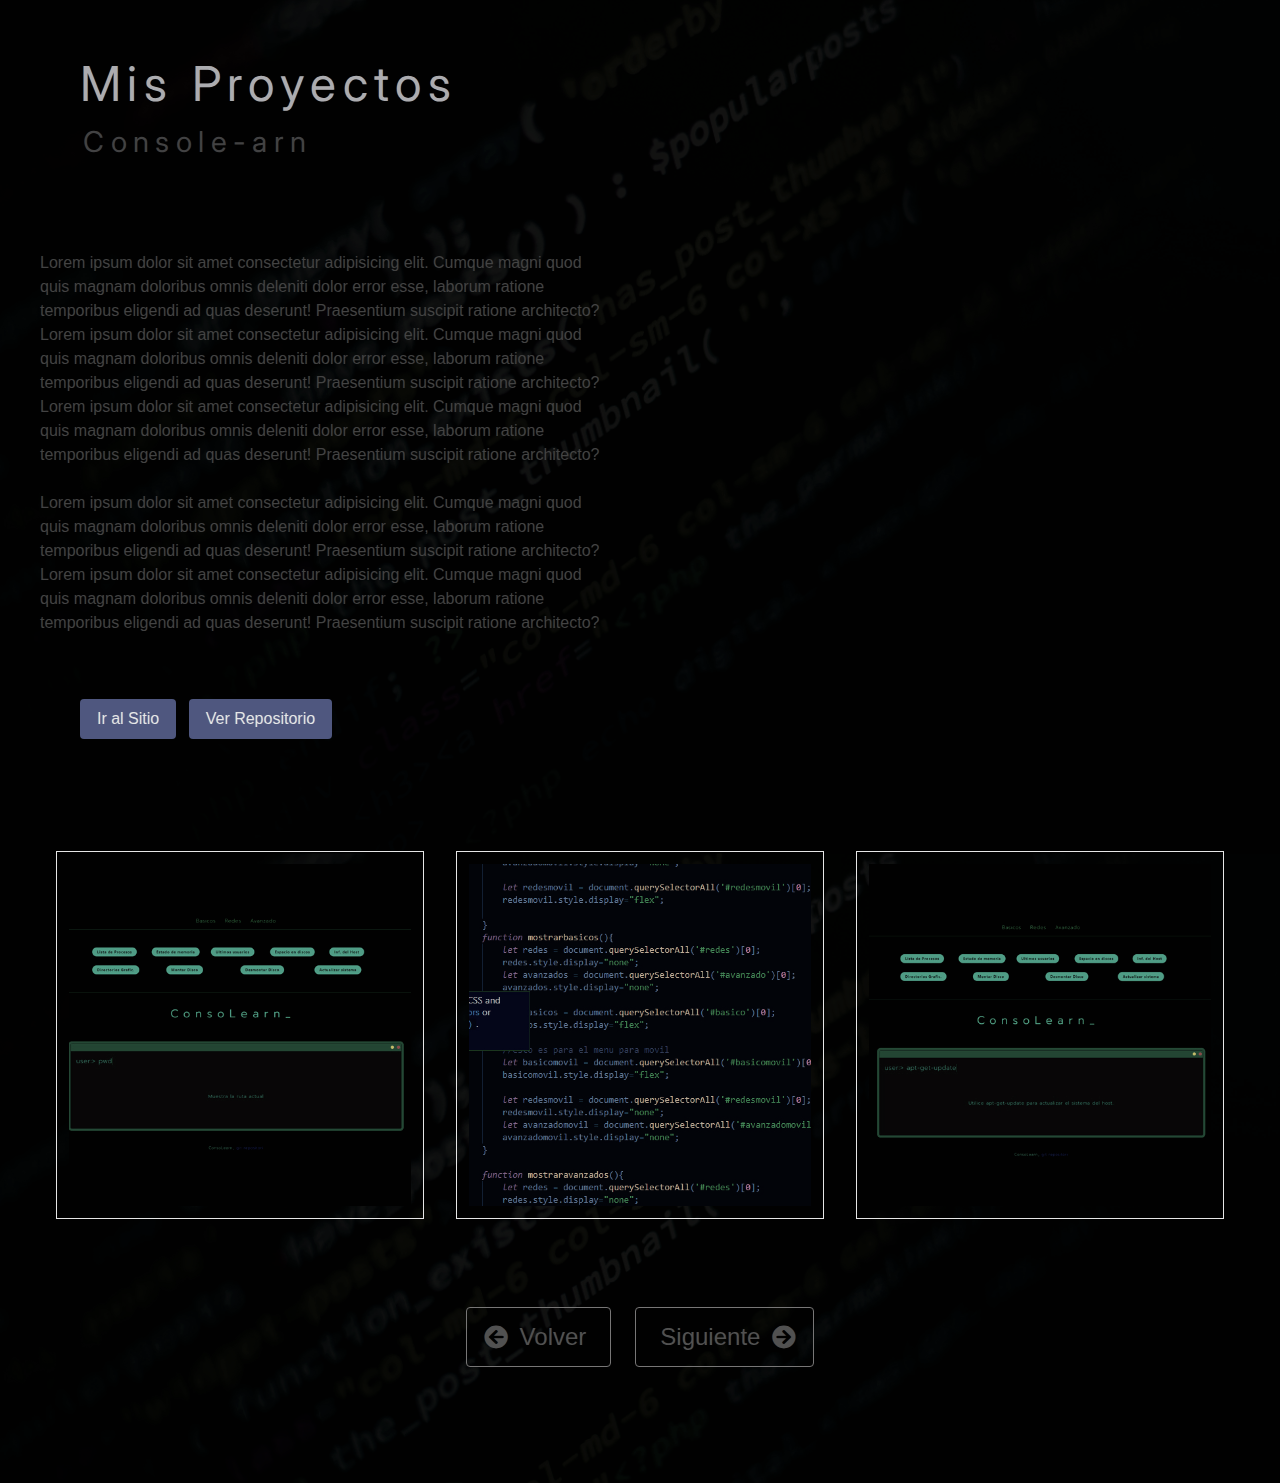
==== proyecto_consolearn.html @ 604d307b "consolearn page" ====
<!DOCTYPE html>
<html lang="es">
<head>
    <meta charset="UTF-8">
    <meta http-equiv="X-UA-Compatible" content="IE=edge">
    <meta name="viewport" content="width=device-width, initial-scale=1.0">
    <link rel="stylesheet" href="css/bulma.css">
    <link rel="stylesheet" href="css/helpers.css">
    <link href="https://cdnjs.cloudflare.com/ajax/libs/font-awesome/5.13.0/css/all.min.css" rel="stylesheet">
    <title>Jose Luis Corazao</title>
</head>
<body>
    <section id="fondo">
        <div class="section">
            <h1 id="titulo" class="insetshadow">Mis Proyectos</h1>
            <h4 id="subtitulo"  class="insetshadow">Console-arn</h4>
        </div> 
    <section class="columns m-4">
        <div class="column is-align-self-center ">
            <p class="p-3">
                Lorem ipsum dolor sit amet consectetur adipisicing elit. 
                Cumque magni quod quis magnam doloribus omnis deleniti dolor error esse, laborum ratione temporibus eligendi ad quas deserunt! 
                Praesentium suscipit ratione architecto?
                Lorem ipsum dolor sit amet consectetur adipisicing elit. Cumque magni quod quis magnam doloribus omnis deleniti dolor error esse, laborum ratione temporibus eligendi ad quas deserunt! Praesentium suscipit ratione architecto?
                Lorem ipsum dolor sit amet consectetur adipisicing elit. Cumque magni quod quis magnam doloribus omnis deleniti dolor error esse, laborum ratione temporibus eligendi ad quas deserunt! Praesentium suscipit ratione architecto?


            </p> 
            <p class="p-3 "> 
                Lorem ipsum dolor sit amet consectetur adipisicing elit. Cumque magni quod quis magnam doloribus omnis deleniti dolor error esse, laborum ratione temporibus eligendi ad quas deserunt! Praesentium suscipit ratione architecto?
                Lorem ipsum dolor sit amet consectetur adipisicing elit. Cumque magni quod quis magnam doloribus omnis deleniti dolor error esse, laborum ratione temporibus eligendi ad quas deserunt! Praesentium suscipit ratione architecto?

            </p> 
            <section class="section">
                <a target="_blank" class="button is-link m-1" href="https://consolearn.netlify.app/">Ir al Sitio</a>
                <a target="_blank" href="https://github.com/Jose-pe/ConsoLe-arn" class="button is-link m-1">Ver Repositorio</a>
            </section>
            
              
        </div>
        <div class="column p-2 m-3">
        <figure class="image is-16by9">
            <iframe class="has-ratio" width="800" height="608" src="https://www.youtube.com/embed/Xc1Le3CSdrM" title="YouTube video player" frameborder="0" allow="accelerometer; autoplay; clipboard-write; encrypted-media; gyroscope; picture-in-picture" allowfullscreen></iframe>
        </figure>
        </div>
        
    </section>
    <section id="sectionfotos">
        <div class="columns m-2">
            <div class="column fotoproyecto">
                <figure class="image is-188x110">
                    <img src="/img/consolearn1.jpg">
                  </figure>
            </div>
            <div class="column fotoproyecto">
                <figure class="image is-188x110">
                    <img src="/img/consolearn2.jpg">
                  </figure>
            </div>
            <div class="column fotoproyecto">
                <figure class="image is-188x110">
                    <img src="/img/consolearn3.jpg"> 
                  </figure>
            </div>
            
          </div>
        
    </section>
    <section id="botonera">
        <div class="columns is-mobile is-centered mt-5">
            <div class="columns" id="botones">
                 <div class="column">
                     <a  href="index.html" class="button is-large btnprincipal">
                         <span class="icon is-medium">
                            <i class="fas fa-arrow-circle-left"></i>
                         </span>
                         <span>Volver</span>
                        </a>                  
                 </div>
               
               
                 
                 <div class="column">
                     <a target="_blank" href="https://github.com/Jose-pe" id="github" class="button is-large btnprincipal">
                        <span>Siguiente</span> 
                        <span class="icon is-medium">
                            <i class="fas fa-arrow-circle-right"></i>
                         </span>
                         
                        </a> 
                 </div>                        
             </div>    
            
       </div>
     </section> 
    <footer id="footer">
    
    </footer>
</section>

</body>   
</html>
---- css/helpers.css ----
@import url('https://fonts.googleapis.com/css2?family=Inter:wght@200&family=Roboto+Mono:wght@200&display=swap');
html{
    background-color: #0e0a0a !important;
}
a, a:active, a:hover{
    text-decoration: none !important;
    color: aliceblue;
    
}

#cardlinkedin, .cardproyecto{
    display: none;    
   
}
#sobremi{
    display: flex;
}
#cardlinkedin{
    margin-top: 8rem;
    width: 80%;
}
#fondo{
    height: 100%;
    background-color: rgb(31, 29, 29);
    background-image: url("/img/fondo2.jpg") ;
    background-size: 100%;
    background-repeat: repeat;
    -webkit-filter: invert(10%);
    filter: grayscale(57%);
    opacity: 0.9;
}

#titulo{
    color: rgb(191, 191, 199);
    font-size: 3rem;
    padding-left: 2rem;
    animation-name: transparentar;
    animation-delay: 2s ;
    animation-duration: 2s;  
    animation-fill-mode: forwards;
}

#subtitulo{
    color: rgb(73, 73, 75);
    font-size: 1.8rem;
    padding-left: 2.2rem;
    animation-name: transparentar;
    animation-delay: 3s ;
    animation-duration: 2s;  
    animation-fill-mode: forwards;
}
#contenido{
   
    
    display: flex;  
    flex-flow: column; 
    min-height: 100%;
    
    
}
#sobremi{

   padding: 1rem;
   display: flex;  
   flex-direction: row;
   justify-content: center;
   
 
}

#descripcion{   
    flex-direction: column; 
    width: 80rem;
    text-align: justify;    
    font-size: large;
    margin: 0.5rem;
    margin-top:5rem;
    margin-bottom: 5rem;
  
}
#descripcion > .texto{
    animation-name: transparentar;
    animation-duration: 4s;  
    animation-fill-mode: forwards;
    
}
#linkedin{
    display: flex;
    justify-content: center;
    flex-direction: row;  
}

#cardlinkedin{
    width: 35%;
    background-color: #1b1a1a;
    border: 0px solid transparent;
    transition-property: border;
    transition-duration: 0.5s;
    transition-timing-function: linear;    
    flex-direction: column;
    animation-name: bajar;
    animation-duration: 3s;  
    animation-fill-mode: forwards;
    cursor: pointer;
}
#cardlinkedin:hover{
   
    border: 1px solid rgb(17, 17, 17);
    transition-property: border;
    transition-duration: 0.5s;
    transition-timing-function: linear;     
    }
.texto{
    text-align: justify;
}
#proyectos{
    width: 100%;
    display: flex;
    flex-direction: column;      
}
#rowproyectos{
    display: flex;
    flex-direction: row;
    justify-content: center;
}
#masproyectos{
    display: none;
    flex-direction: row;
    justify-content: center;      
}
#masproyectos > button{
    animation-name: aparecer, transparentar;
    animation-duration: 3s;  
    animation-fill-mode: forwards;
    margin-top: 2rem;
    margin-left: 1.6rem !important;
    
}
.cardproyecto{
    width: 20rem;
    flex-direction: column;
    margin-left: 3.9rem;
    margin: right 3.9rem;
    
    
   
}
.card{
    animation-name: aparecer;
    animation-duration: 3s;  
    animation-fill-mode: forwards;
    border: 1px solid rgb(92, 90, 90);
}

#botonera{
    display: flex;
    flex-direction: row;
    justify-content: center;
    margin-top: 3rem;
    margin-bottom: 4rem;
   
}
.btnprincipal{
   
   background-color: transparent;
   color: rgb(90, 90, 90);
   border-color: #858383;
   transition-property: color;
   transition-duration: 0.2s;
   transition-timing-function: ease-in;   
}
.btnprincipal:hover{
    color: #cccaca;
    border-radius: 0.5rem;
    border-color: #a09e9e;
    transition-property: color;
    transition-duration: 0.3s;
    transition-timing-function: linear;   
}
.btnprincipal:active{
    font-size: 1.4rem;
    transition-property: font;
    transition-duration: 0.2s;
    transition-timing-function: linear;   

}
.btnprincipal:focus{
    box-shadow: 3px #d3d2d2 !important;
       
}
#botonesmovil{
    display: none;    
    position: fixed !important;
    bottom:0 ;
    z-index: 999999 !important;
    width: 100%;
    background-color: #0a0a0a;   
}

#footer{
    background-color: #010101;
    display: flex;
    flex-direction: row;
    justify-content: center;
    font-size: smaller;
    margin-top: 8rem;
    
}

/*css para proyecto.html */
#sectionfotos{
    margin: 2rem;
    
}
.fotoproyecto{
    border: 1px  solid rgb(255, 255, 255);
    margin: 1rem;
    
}
.fotoproyecto:hover{   
   

}



/*-----------------------------------------------*/

/* width */
::-webkit-scrollbar {
    width: 8px;
  }
  
  /* Track */
  ::-webkit-scrollbar-track {
    background: #353434;
  }
  
  /* Handle */
  ::-webkit-scrollbar-thumb {
    background: rgb(78, 78, 78);
  }
  
  /* Handle on hover */
  ::-webkit-scrollbar-thumb:hover {
    background: rgb(19, 19, 19);
  }


  @keyframes bajar {
    from {top: -14rem;}
    to {top: -4rem; background-color: transparent;}
  }

  @keyframes transparentar {
    from {color: transparent;}
    to {color: rgb(184, 184, 184);}
  }

  @keyframes aparecer {
    from {left: -14rem; background-color:transparent}
    to {left: 0rem; background-color: rgb(29, 29, 31);}
  }

.insetshadow {
    
    font-family: 'Inter', sans-serif; 
    letter-spacing: 0.4rem;  
    background: transparent;
     
   
}
.titulo{
    font-family: 'Inter', sans-serif; 
    letter-spacing: 0.2rem !important; 
    font-size: 1.2rem !important; 
    color: #a09e9e;
    font-style: normal !important;

}
.texto{
    font-family: 'Roboto Mono', monospace;
    color: aliceblue;
    text-decoration: none;
    
}
  
@media (max-width: 1440px) {
   
    .cardproyecto{
        width: 16rem;
        margin: 1rem;
    }  
    #cardlinkedin{
        width: 55%;
    }
    

}
@media (max-width: 1050px) {
    #fondo{
        height: 100%;
        background-repeat: repeat;
    }
    #sobremi{
        padding: 2rem;
    }
    #cardlinkedin{
        width: 60%;
    }
    #footer{
        margin-top: 1rem;
        
    }
}

@media (max-width: 850px) {
    #proyectos{
        width: 100%;
        display: flex;
        flex-direction: column;
        align-items: center;
        
    }
    
    #rowproyectos{
        display: flex;
        flex-direction: column;
    }
    .cardproyecto{
        width: 30rem;
    }
    #botones{
        display: flex;
        flex-direction: row;
    }  
    #descripcion {

        margin-top: 0rem;

    }   
    #contenido{
        margin-bottom: 1rem;
    }
    #cardlinkedin{
        margin-top: 3rem !important;
        width: 80%;
    }

}
@media (max-width: 700px) {
    
    #botones{
        display: none;
    }
    .cardproyecto{
        width: 20rem;
    }
    .section{
        padding-top: 1rem;
        padding-left: 0.5rem;
    }
    #cardlinkedin{
        margin-top: 3rem !important;
        width: 80%;
    }
    #botonesmovil{
        display: flex;
        flex-direction: row;
        justify-content: center;       
    }
    .btnprincipal{
        margin: 0.3rem;
    }
  
}
@media (max-width: 495px) {
    
    #botones{
        display: none;
    }
    .cardproyecto{
        width: 19rem;
    }
    .section{
        padding-top: 1rem;
        padding-left: 0.5rem;
    }
    #titulo{
        font-size: 1.3rem !important; 
        color: #a09e9e;
        font-style: normal !important;
        padding-left:0 ;
    
    }
    #subtitulo{
        font-size: 0.8rem !important; 
        padding-left:0.5rem ;
    }
    #sobremi{
        padding: 0;
    }
    .texto{
        font-size: 0.8rem;
    } 
    .titulo{
        font-size: 1rem !important;
    }
    #cardlinkedin{
        margin-top: 5rem !important;
        width: 95%;
    }
  
  
}
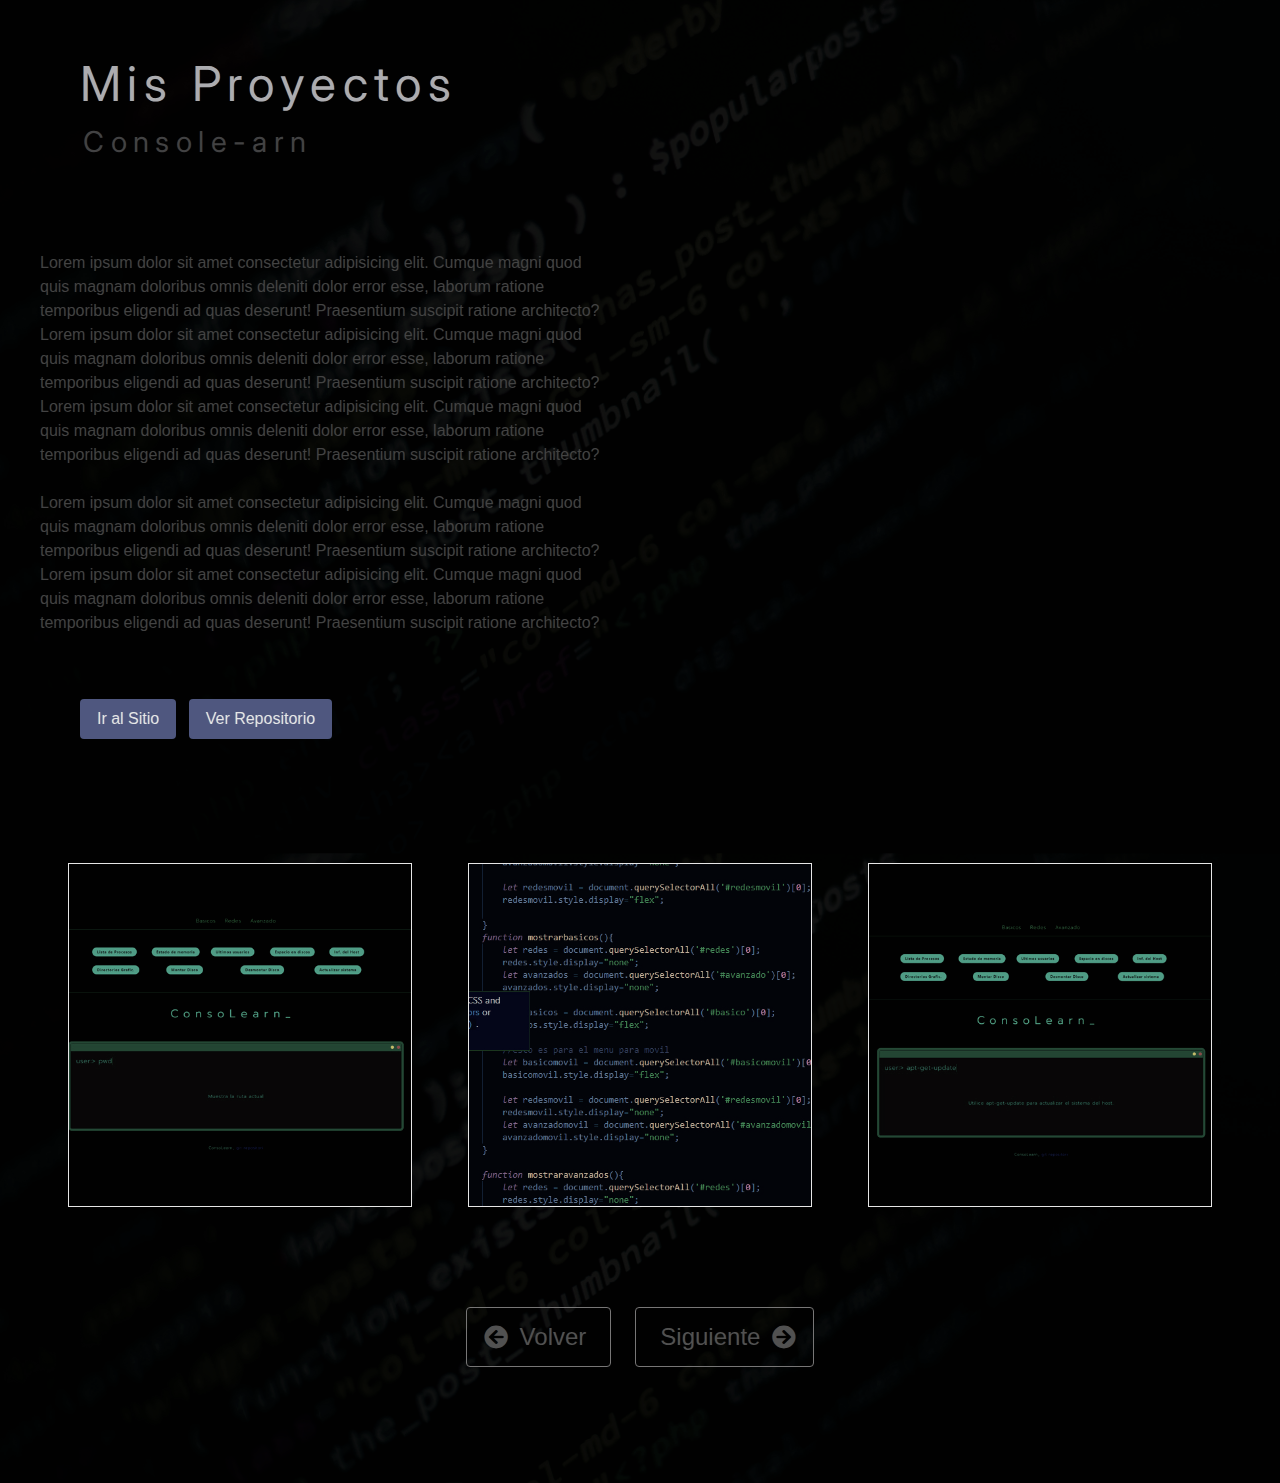
==== commit a11e500d: "efectoparaimagenes y bordes" ====
--- a/proyecto_consolearn.html
+++ b/proyecto_consolearn.html
@@ -47,18 +47,18 @@
     </section>
     <section id="sectionfotos">
         <div class="columns m-2">
-            <div class="column fotoproyecto">
-                <figure class="image is-188x110">
+            <div class="column">
+                <figure class="image is-188x110 fotoproyecto">
                     <img src="/img/consolearn1.jpg">
                   </figure>
             </div>
-            <div class="column fotoproyecto">
-                <figure class="image is-188x110">
+            <div class="column ">
+                <figure class="image is-188x110 fotoproyecto">
                     <img src="/img/consolearn2.jpg">
                   </figure>
             </div>
-            <div class="column fotoproyecto">
-                <figure class="image is-188x110">
+            <div class="column">
+                <figure class="image is-188x110 fotoproyecto">
                     <img src="/img/consolearn3.jpg"> 
                   </figure>
             </div>
--- a/css/helpers.css
+++ b/css/helpers.css
@@ -218,6 +218,10 @@
     
 }
 .fotoproyecto:hover{   
+    
+    animation-name: ensombrecer;
+    animation-duration: 2s;
+    animation-delay: 20ms;
    
 
 }
@@ -246,7 +250,10 @@
     background: rgb(19, 19, 19);
   }
 
-
+  @keyframes ensombrecer{
+      from{filter: contrast(80%);}
+      to{filter: contrast(100%);}
+  }
   @keyframes bajar {
     from {top: -14rem;}
     to {top: -4rem; background-color: transparent;}
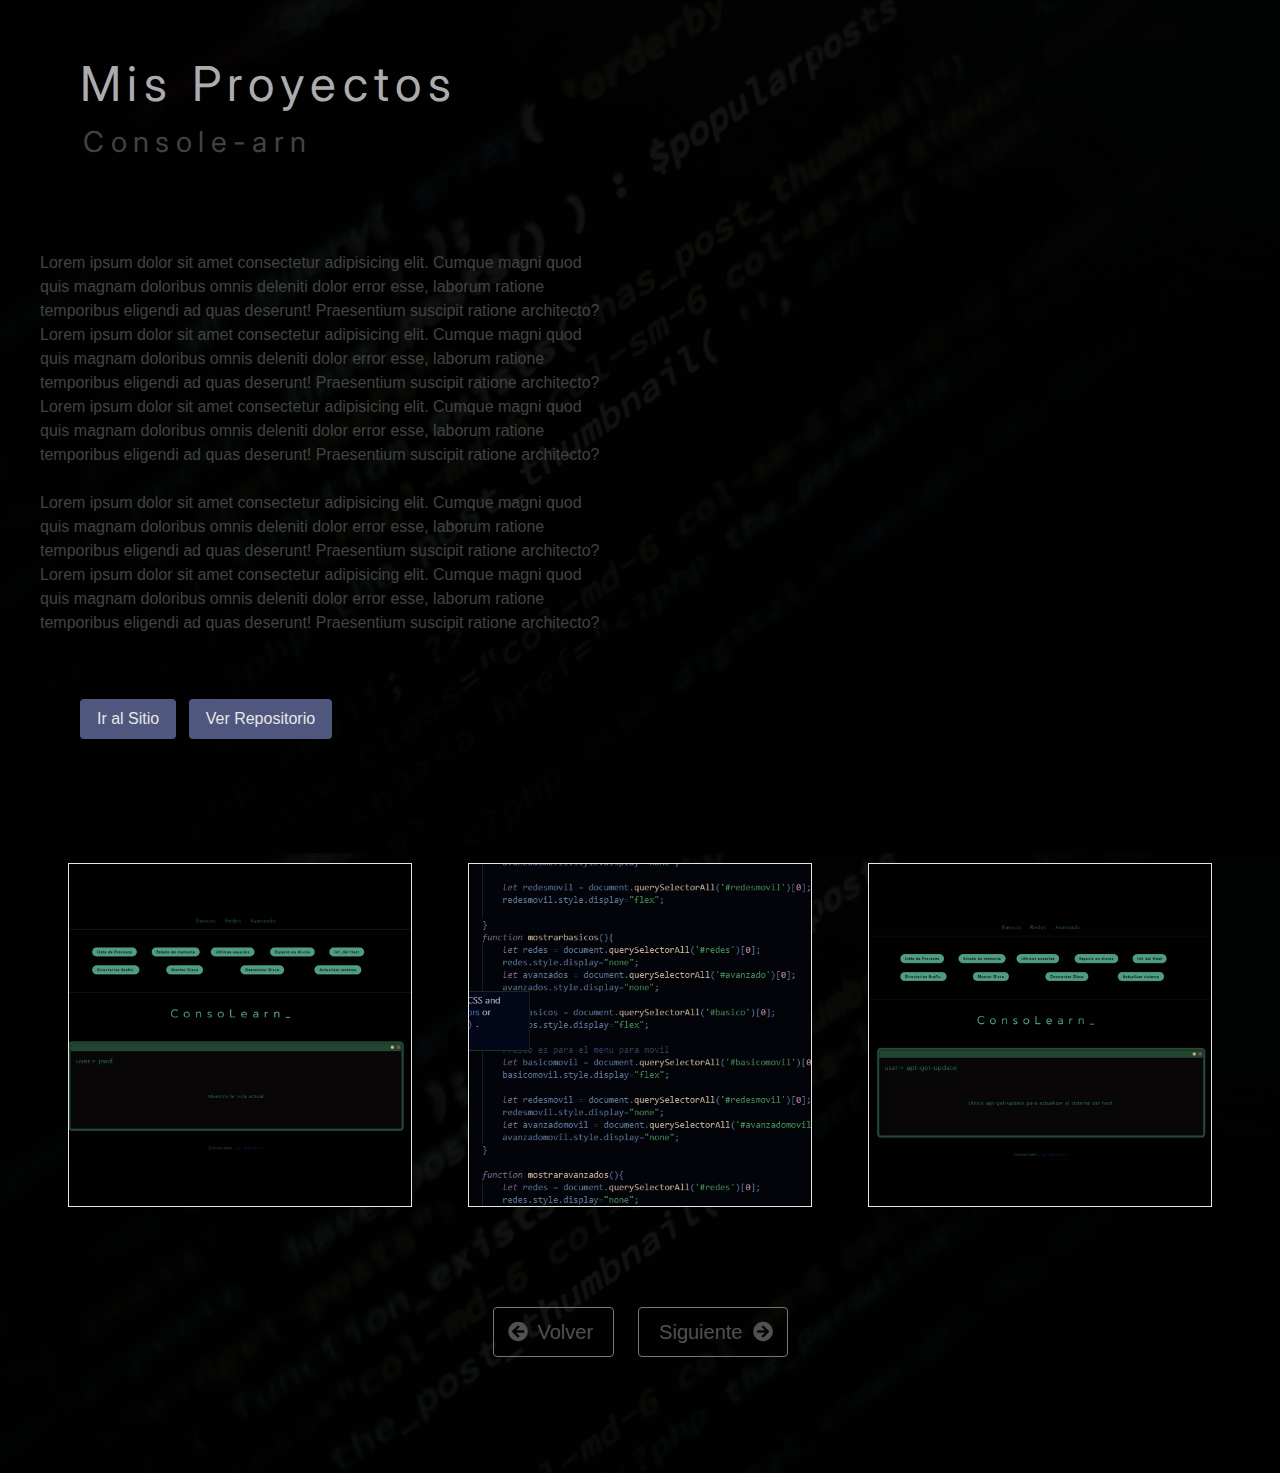
==== commit 211959aa: "cargando proyectos" ====
--- a/proyecto_consolearn.html
+++ b/proyecto_consolearn.html
@@ -68,9 +68,9 @@
     </section>
     <section id="botonera">
         <div class="columns is-mobile is-centered mt-5">
-            <div class="columns" id="botones">
+            <div class="columns" id="botonesproyecto">
                  <div class="column">
-                     <a  href="index.html" class="button is-large btnprincipal">
+                     <a  href="index.html" class="button is-medium btnprincipalproyecto">
                          <span class="icon is-medium">
                             <i class="fas fa-arrow-circle-left"></i>
                          </span>
@@ -81,7 +81,7 @@
                
                  
                  <div class="column">
-                     <a target="_blank" href="https://github.com/Jose-pe" id="github" class="button is-large btnprincipal">
+                     <a target="_blank" href="https://github.com/Jose-pe" id="github" class="button is-medium btnprincipalproyecto">
                         <span>Siguiente</span> 
                         <span class="icon is-medium">
                             <i class="fas fa-arrow-circle-right"></i>
--- a/css/helpers.css
+++ b/css/helpers.css
@@ -93,7 +93,8 @@
 #cardlinkedin{
     width: 35%;
     background-color: #1b1a1a;
-    border: 0px solid transparent;
+    border: 1px solid transparent;
+
     transition-property: border;
     transition-duration: 0.5s;
     transition-timing-function: linear;    
@@ -105,7 +106,8 @@
 }
 #cardlinkedin:hover{
    
-    border: 1px solid rgb(17, 17, 17);
+    border: 1px solid white;
+
     transition-property: border;
     transition-duration: 0.5s;
     transition-timing-function: linear;     
@@ -140,8 +142,7 @@
     width: 20rem;
     flex-direction: column;
     margin-left: 3.9rem;
-    margin: right 3.9rem;
-    
+    margin: right 3.9rem;    
     
    
 }
@@ -160,6 +161,38 @@
     margin-bottom: 4rem;
    
 }
+#proyectos2{
+    display: none;
+    flex-direction: column;
+    justify-content: center;  
+
+}
+#rowproyectos2{
+    display: flex;
+    flex-direction: row;
+    justify-content: center;
+}
+.cardproyecto2{
+    width: 20rem;
+    flex-direction: column;
+    margin-left: 3.9rem;
+    margin: right 3.9rem;    
+      
+}
+#masproyectos2{
+    display: flex;
+    flex-direction: row;
+    justify-content: center;      
+}
+#masproyectos2 > button{
+    animation-name: aparecer, transparentar;
+    animation-duration: 3s;  
+    animation-fill-mode: forwards;
+    margin-top: 2rem;
+    margin-left: 1.6rem !important;
+    
+}
+
 .btnprincipal{
    
    background-color: transparent;
@@ -225,6 +258,17 @@
    
 
 }
+#botonesproyecto{
+    display: flex;
+}
+.btnprincipalproyecto{
+   background-color: transparent;
+   color: rgb(90, 90, 90);
+   border-color: #858383;
+   transition-property: color;
+   transition-duration: 0.2s;
+   transition-timing-function: ease-in;   
+}
 
 
 
@@ -295,6 +339,10 @@
 @media (max-width: 1440px) {
    
     .cardproyecto{
+        width: 16rem;
+        margin: 1rem;
+    }  
+    .cardproyecto2{
         width: 16rem;
         margin: 1rem;
     }  
@@ -329,12 +377,26 @@
         align-items: center;
         
     }
+    #proyectos2{
+        width: 100%;
+        display: none;
+        flex-direction: column;
+        align-items: center;
+        
+    }
     
     #rowproyectos{
         display: flex;
         flex-direction: column;
     }
+    #rowproyectos2{
+        display: flex;
+        flex-direction: column;
+    }
     .cardproyecto{
+        width: 30rem;
+    }
+    .cardproyecto2{
         width: 30rem;
     }
     #botones{
@@ -363,6 +425,9 @@
     .cardproyecto{
         width: 20rem;
     }
+    .cardproyecto2{
+        width: 20rem;
+    }
     .section{
         padding-top: 1rem;
         padding-left: 0.5rem;
@@ -379,6 +444,10 @@
     .btnprincipal{
         margin: 0.3rem;
     }
+    .btnprincipalproyecto{
+        width: 100%;
+        font-size: 0.9rem !important;
+    }
   
 }
 @media (max-width: 495px) {
@@ -387,6 +456,11 @@
         display: none;
     }
     .cardproyecto{
+        width: 19rem;
+    }
+    
+    .cardproyecto2{
+        display: none;
         width: 19rem;
     }
     .section{
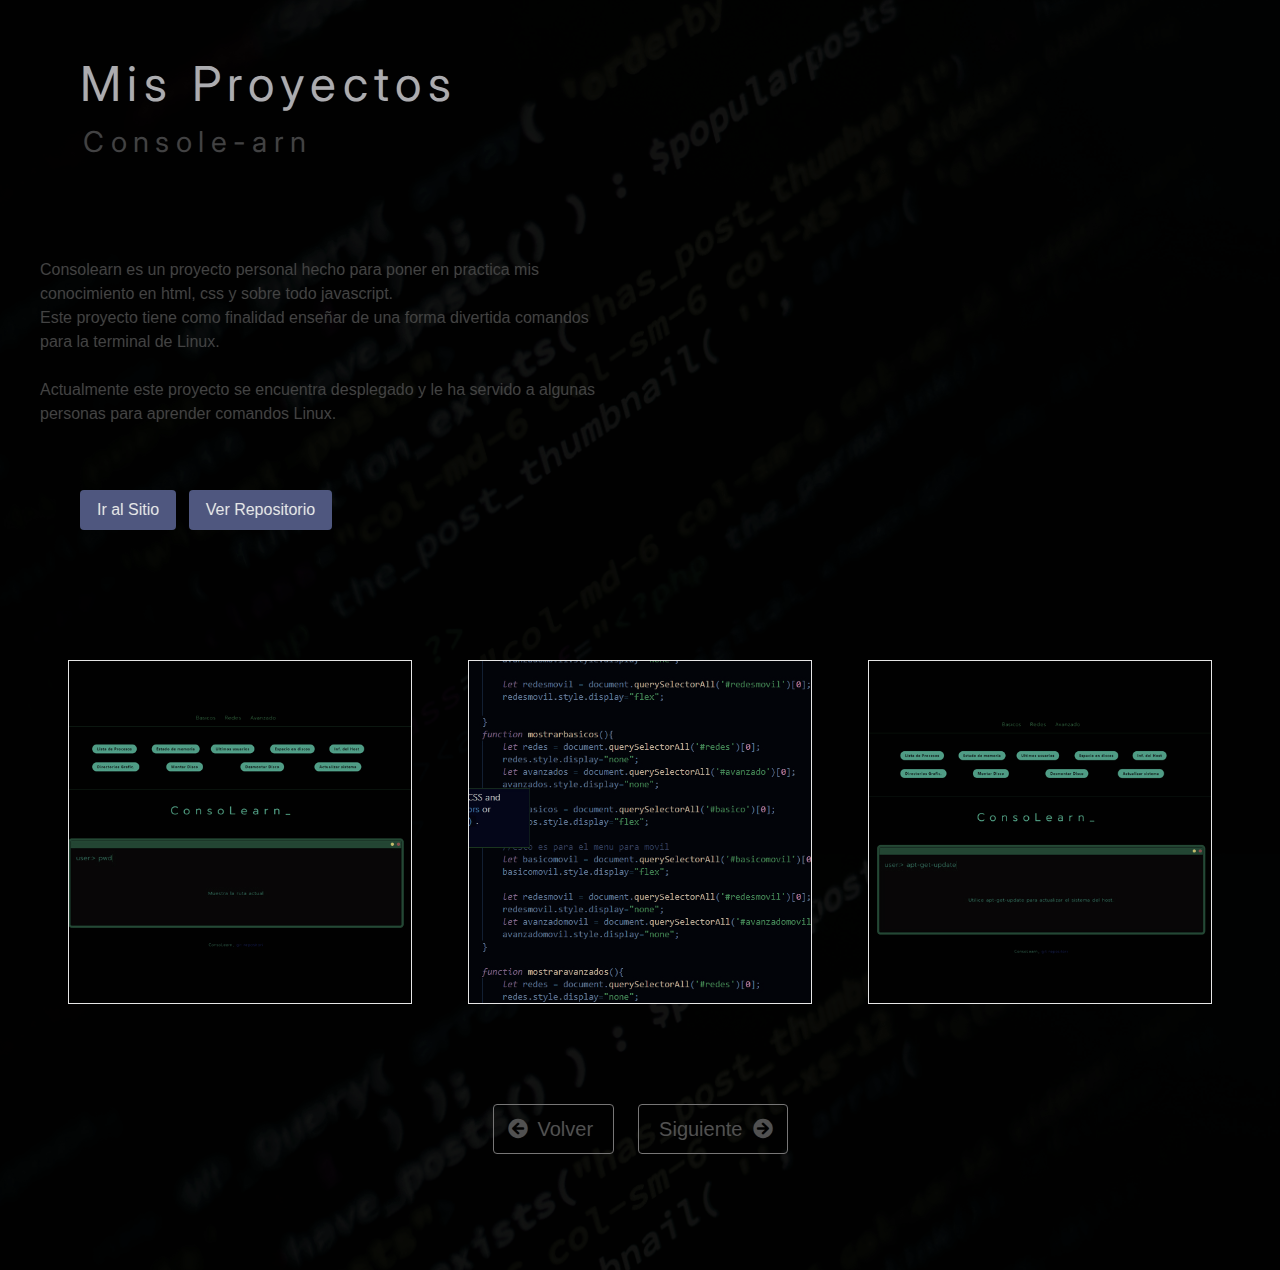
==== commit 30e03143: "textos e imagenes" ====
--- a/proyecto_consolearn.html
+++ b/proyecto_consolearn.html
@@ -18,17 +18,11 @@
     <section class="columns m-4">
         <div class="column is-align-self-center ">
             <p class="p-3">
-                Lorem ipsum dolor sit amet consectetur adipisicing elit. 
-                Cumque magni quod quis magnam doloribus omnis deleniti dolor error esse, laborum ratione temporibus eligendi ad quas deserunt! 
-                Praesentium suscipit ratione architecto?
-                Lorem ipsum dolor sit amet consectetur adipisicing elit. Cumque magni quod quis magnam doloribus omnis deleniti dolor error esse, laborum ratione temporibus eligendi ad quas deserunt! Praesentium suscipit ratione architecto?
-                Lorem ipsum dolor sit amet consectetur adipisicing elit. Cumque magni quod quis magnam doloribus omnis deleniti dolor error esse, laborum ratione temporibus eligendi ad quas deserunt! Praesentium suscipit ratione architecto?
-
-
-            </p> 
+               Consolearn es un proyecto personal hecho para poner en practica mis conocimiento en html, css y sobre todo javascript.<br>
+               Este proyecto tiene como finalidad enseñar de una forma divertida comandos para la terminal de Linux.<br>
+               </p> 
             <p class="p-3 "> 
-                Lorem ipsum dolor sit amet consectetur adipisicing elit. Cumque magni quod quis magnam doloribus omnis deleniti dolor error esse, laborum ratione temporibus eligendi ad quas deserunt! Praesentium suscipit ratione architecto?
-                Lorem ipsum dolor sit amet consectetur adipisicing elit. Cumque magni quod quis magnam doloribus omnis deleniti dolor error esse, laborum ratione temporibus eligendi ad quas deserunt! Praesentium suscipit ratione architecto?
+                Actualmente este proyecto se encuentra desplegado y le ha servido a algunas personas para aprender comandos Linux.
 
             </p> 
             <section class="section">
@@ -81,7 +75,7 @@
                
                  
                  <div class="column">
-                     <a target="_blank" href="https://github.com/Jose-pe" id="github" class="button is-medium btnprincipalproyecto">
+                     <a href="proyecto_spotyfree.html"  class="button is-medium btnprincipalproyecto">
                         <span>Siguiente</span> 
                         <span class="icon is-medium">
                             <i class="fas fa-arrow-circle-right"></i>
--- a/css/helpers.css
+++ b/css/helpers.css
@@ -152,6 +152,10 @@
     animation-fill-mode: forwards;
     border: 1px solid rgb(92, 90, 90);
 }
+.card:hover{
+    border: 1px solid  rgb(142, 115, 163);
+  
+}
 
 #botonera{
     display: flex;
@@ -269,6 +273,12 @@
    transition-duration: 0.2s;
    transition-timing-function: ease-in;   
 }
+.link{
+    color: rgb(169, 131, 231);
+}
+.link:hover{
+    color: cornflowerblue;
+}
 
 
 
@@ -312,6 +322,7 @@
     from {left: -14rem; background-color:transparent}
     to {left: 0rem; background-color: rgb(29, 29, 31);}
   }
+  
 
 .insetshadow {
     
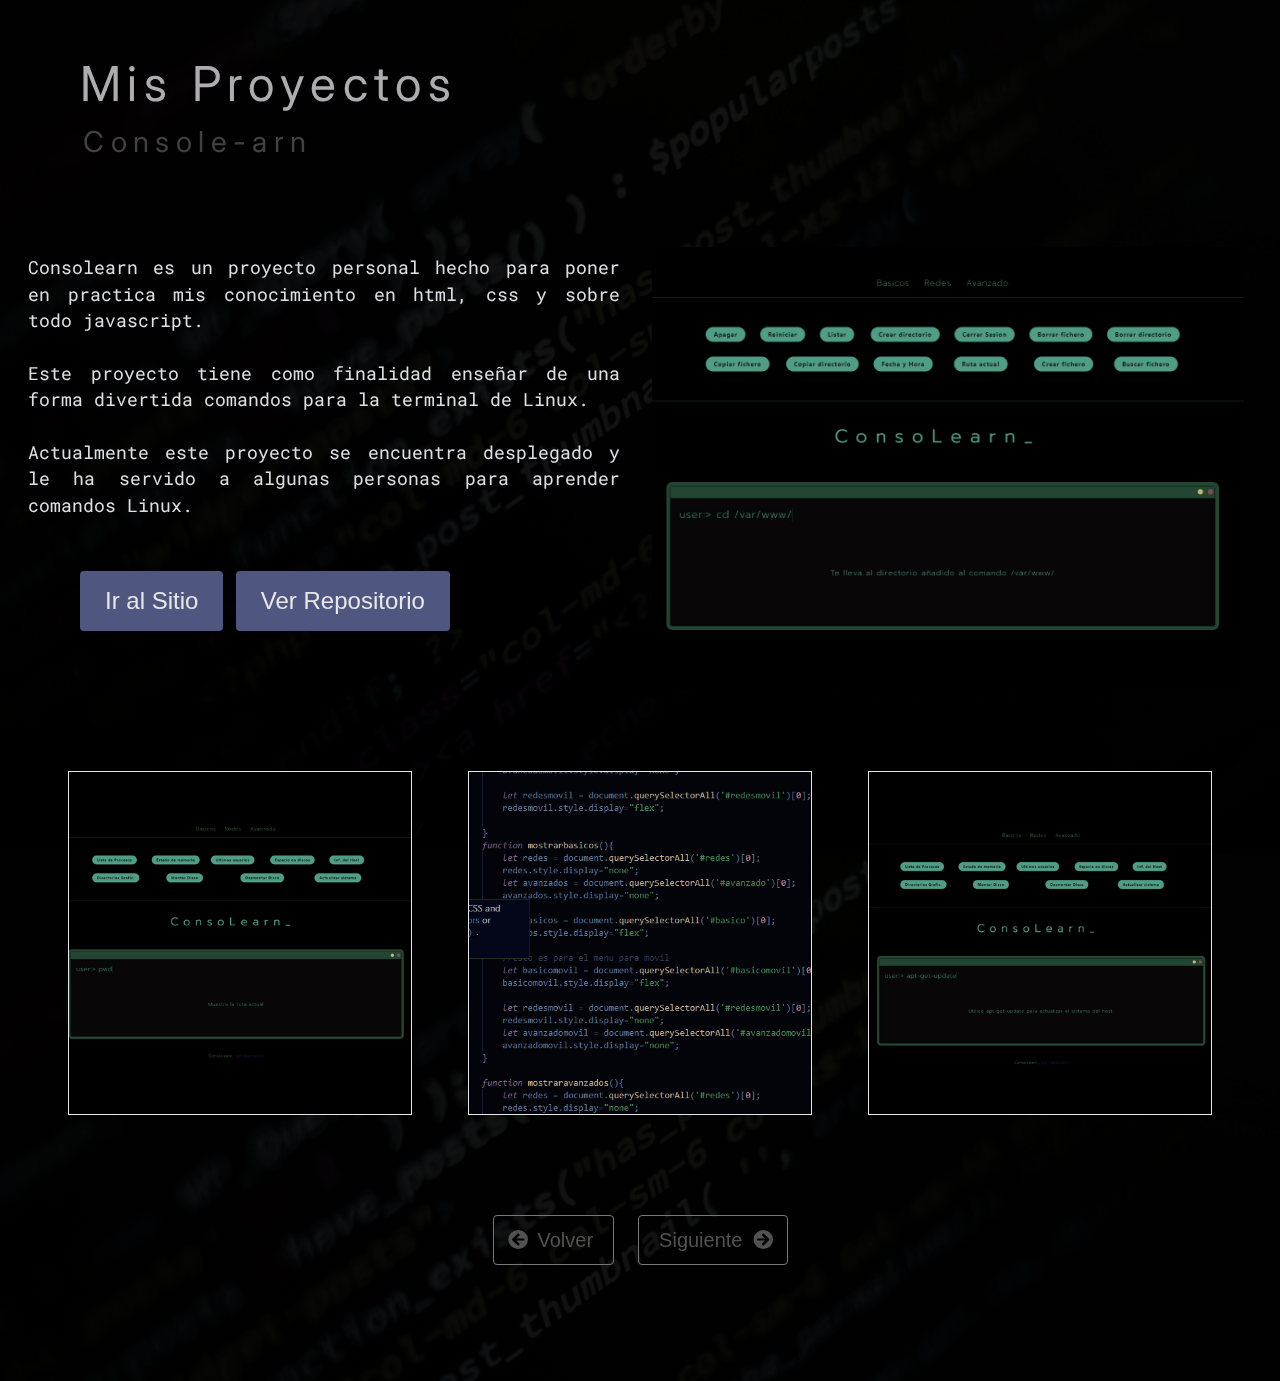
==== commit 41eae4fe: "Proyectos" ====
--- a/proyecto_consolearn.html
+++ b/proyecto_consolearn.html
@@ -17,24 +17,24 @@
         </div> 
     <section class="columns m-4">
         <div class="column is-align-self-center ">
-            <p class="p-3">
-               Consolearn es un proyecto personal hecho para poner en practica mis conocimiento en html, css y sobre todo javascript.<br>
+            <p class="p-3 textoproyecto">
+               Consolearn es un proyecto personal hecho para poner en practica mis conocimiento en html, css y sobre todo javascript.<br><br>
                Este proyecto tiene como finalidad enseñar de una forma divertida comandos para la terminal de Linux.<br>
-               </p> 
-            <p class="p-3 "> 
+               <br>
+            
                 Actualmente este proyecto se encuentra desplegado y le ha servido a algunas personas para aprender comandos Linux.
 
             </p> 
             <section class="section">
-                <a target="_blank" class="button is-link m-1" href="https://consolearn.netlify.app/">Ir al Sitio</a>
-                <a target="_blank" href="https://github.com/Jose-pe/ConsoLe-arn" class="button is-link m-1">Ver Repositorio</a>
+                <a target="_blank" class="button  is-large is-link m-1 botonproyecto" href="https://consolearn.netlify.app/">Ir al Sitio</a>
+                <a target="_blank" href="https://github.com/Jose-pe/ConsoLe-arn" class="button  is-large is-link m-1 botonproyecto">Ver Repositorio</a>
             </section>
             
               
         </div>
         <div class="column p-2 m-3">
-        <figure class="image is-16by9">
-            <iframe class="has-ratio" width="800" height="608" src="https://www.youtube.com/embed/Xc1Le3CSdrM" title="YouTube video player" frameborder="0" allow="accelerometer; autoplay; clipboard-write; encrypted-media; gyroscope; picture-in-picture" allowfullscreen></iframe>
+        <figure class="image">
+            <img  src="img/consolearnport.jpg">
         </figure>
         </div>
         
--- a/css/helpers.css
+++ b/css/helpers.css
@@ -114,6 +114,14 @@
     }
 .texto{
     text-align: justify;
+}
+
+.textoproyecto{
+    color: aliceblue;
+    font-size: 1.1rem;
+    text-align: justify !important;
+    font-family: 'Roboto Mono', monospace !important;
+    padding: 0rem!important;
 }
 #proyectos{
     width: 100%;
@@ -502,6 +510,9 @@
         margin-top: 5rem !important;
         width: 95%;
     }
+    .botonproyecto{
+        font-size: 0.8rem !important;
+    }
   
   
 }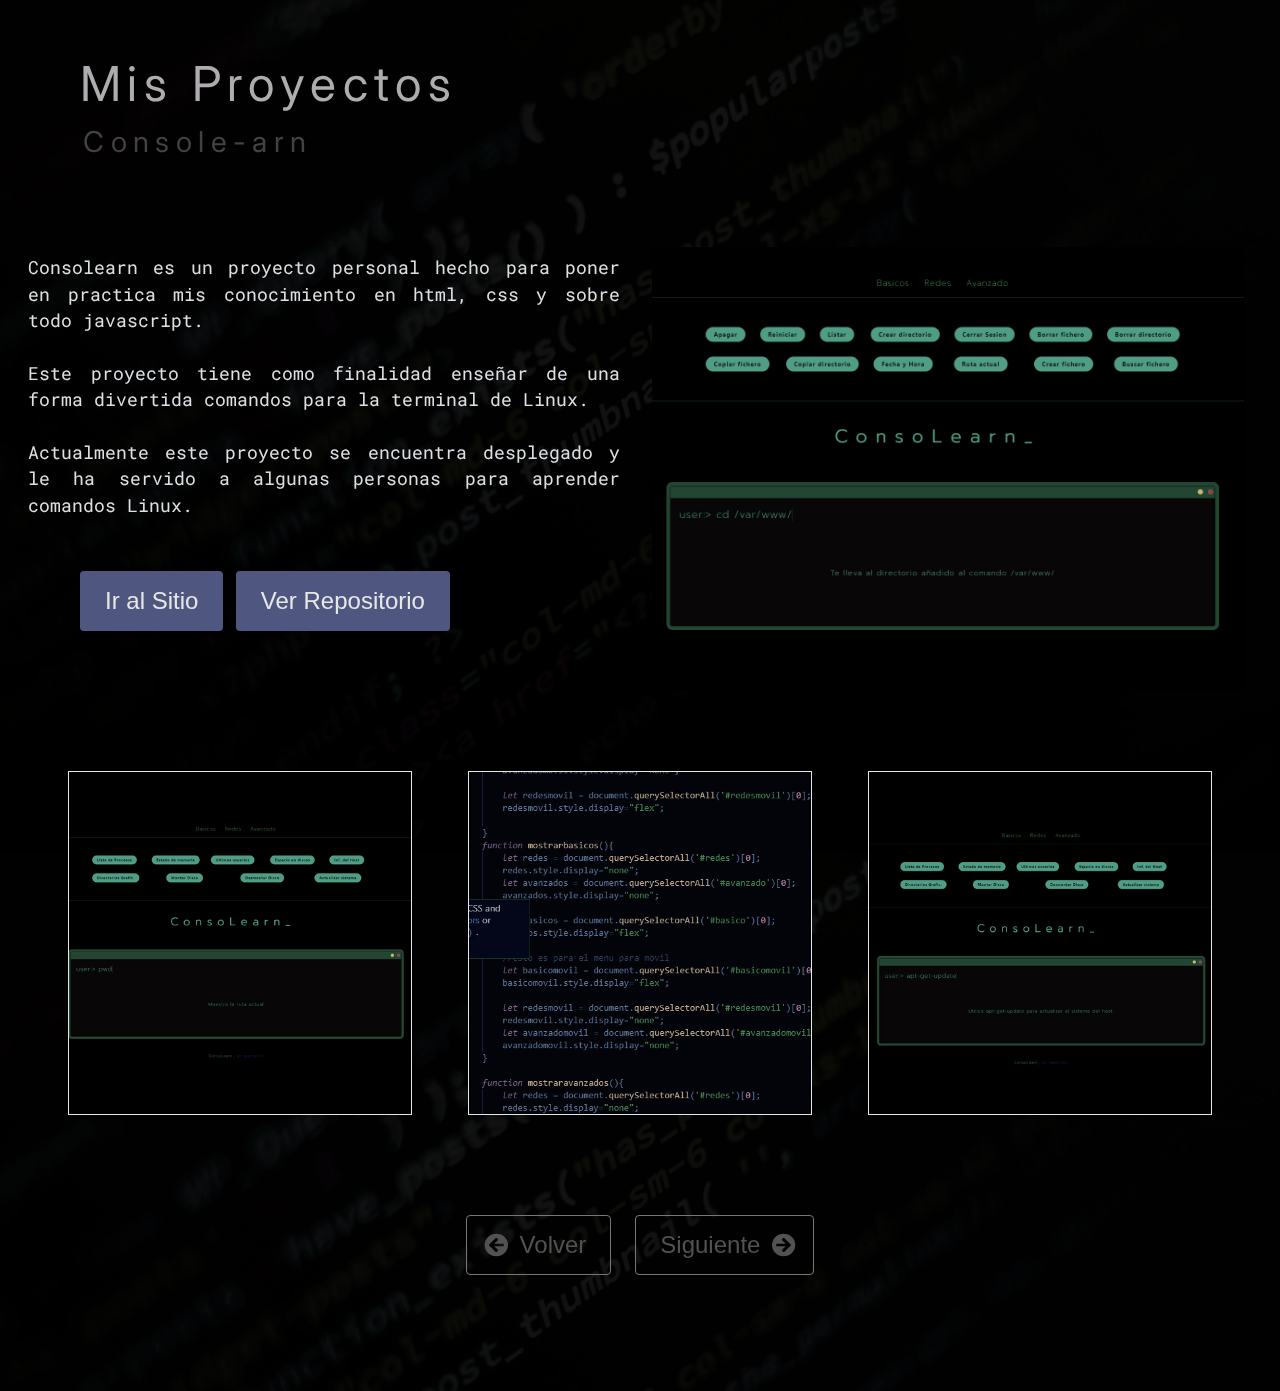
==== commit caa9de80: "correccion de botones" ====
--- a/proyecto_consolearn.html
+++ b/proyecto_consolearn.html
@@ -64,7 +64,7 @@
         <div class="columns is-mobile is-centered mt-5">
             <div class="columns" id="botonesproyecto">
                  <div class="column">
-                     <a  href="index.html" class="button is-medium btnprincipalproyecto">
+                     <a  href="index.html" class="button is-large btnprincipalproyecto">
                          <span class="icon is-medium">
                             <i class="fas fa-arrow-circle-left"></i>
                          </span>
@@ -75,7 +75,7 @@
                
                  
                  <div class="column">
-                     <a href="proyecto_spotyfree.html"  class="button is-medium btnprincipalproyecto">
+                     <a href="proyecto_spotyfree.html"  class="button is-large btnprincipalproyecto">
                         <span>Siguiente</span> 
                         <span class="icon is-medium">
                             <i class="fas fa-arrow-circle-right"></i>
--- a/css/helpers.css
+++ b/css/helpers.css
@@ -513,6 +513,10 @@
     .botonproyecto{
         font-size: 0.8rem !important;
     }
+    .textoproyecto{
+        font-size: 0.8rem;
+        
+    }
   
   
 }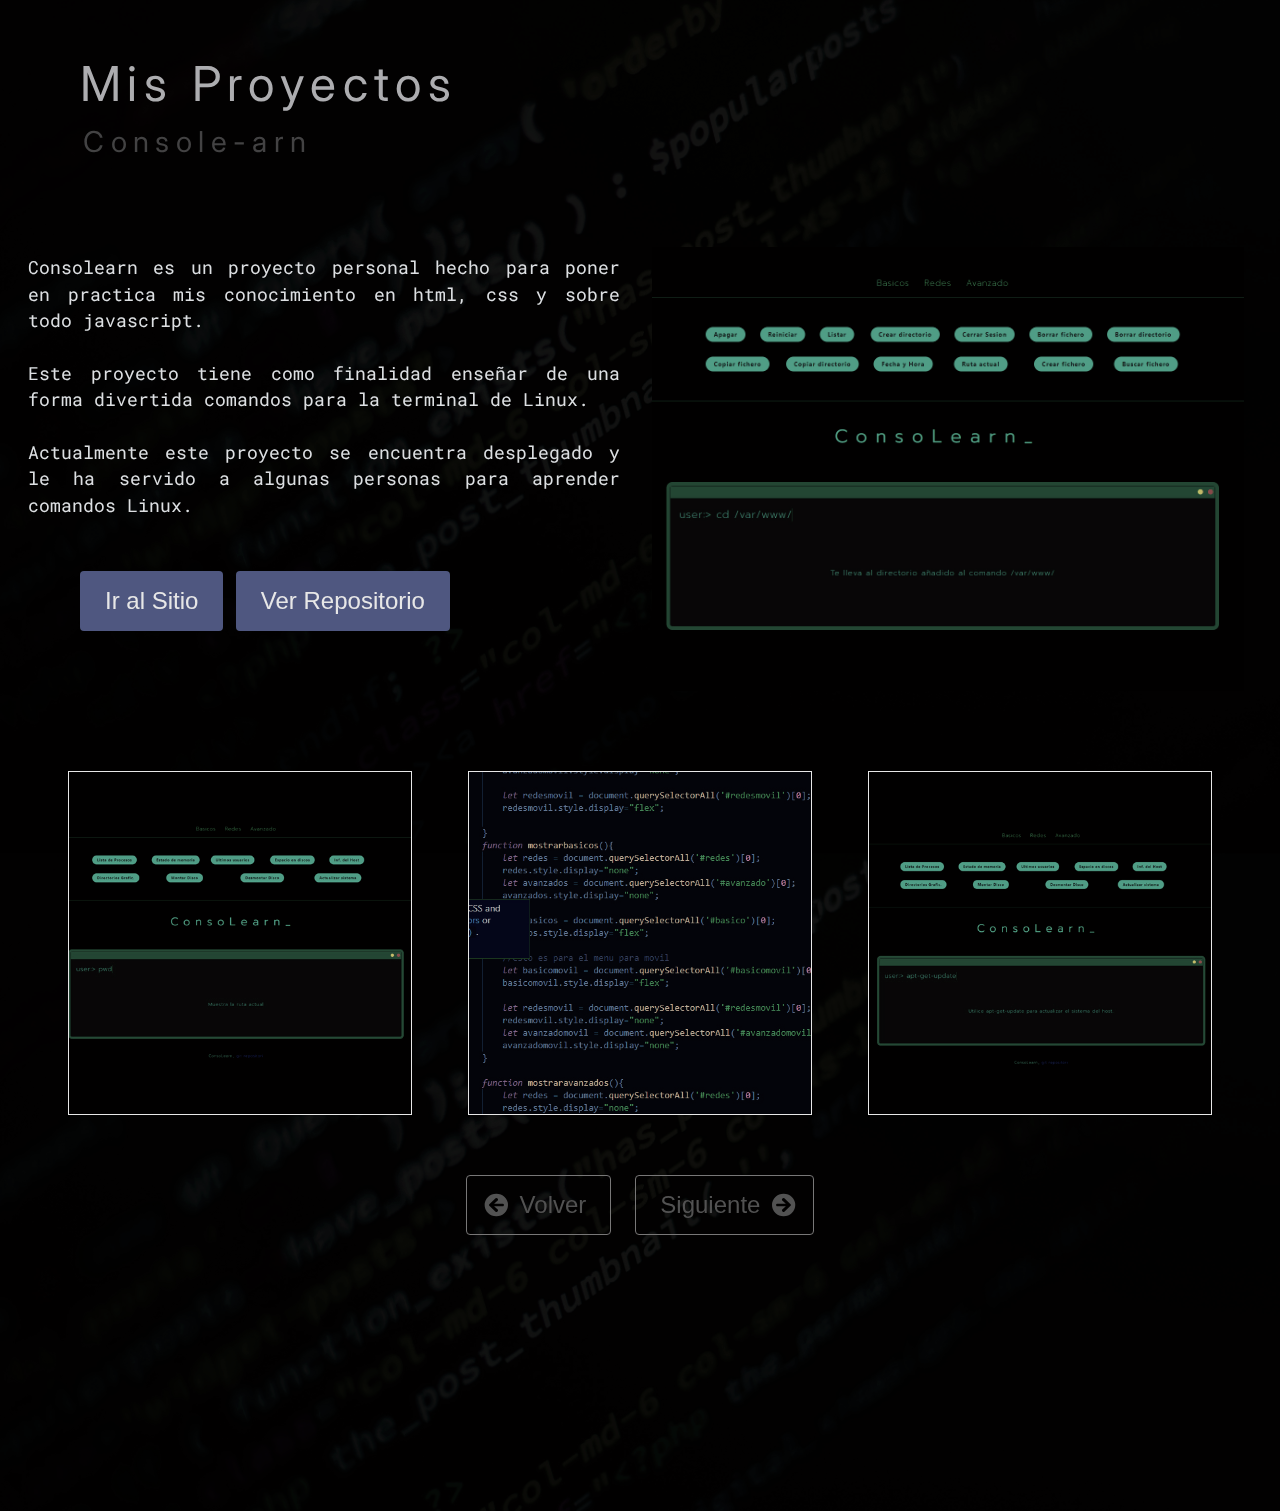
==== commit 12c2c595: "mejoras 1" ====
--- a/proyecto_consolearn.html
+++ b/proyecto_consolearn.html
@@ -60,7 +60,7 @@
           </div>
         
     </section>
-    <section id="botonera">
+    <section id="botoneraproy">
         <div class="columns is-mobile is-centered mt-5">
             <div class="columns" id="botonesproyecto">
                  <div class="column">
--- a/css/helpers.css
+++ b/css/helpers.css
@@ -1,6 +1,6 @@
 @import url('https://fonts.googleapis.com/css2?family=Inter:wght@200&family=Roboto+Mono:wght@200&display=swap');
 html{
-    background-color: #0e0a0a !important;
+    background-color: #0e0a0a  !important;
 }
 a, a:active, a:hover{
     text-decoration: none !important;
@@ -24,7 +24,7 @@
     background-color: rgb(31, 29, 29);
     background-image: url("/img/fondo2.jpg") ;
     background-size: 100%;
-    background-repeat: repeat;
+    background-repeat: repeat !important;
     -webkit-filter: invert(10%);
     filter: grayscale(57%);
     opacity: 0.9;
@@ -49,12 +49,32 @@
     animation-duration: 2s;  
     animation-fill-mode: forwards;
 }
+
+.fila{
+    display: flex;
+    flex-direction: row;
+    width: 100% ;
+    
+}
+.columna{
+    display: flex;
+    flex-direction: column;
+    margin: 1rem;
+    justify-items: baseline;
+    
+}
+
+#botoncv{
+   margin-top: 0.6rem;
+}
+
 #contenido{
    
     
     display: flex;  
     flex-flow: column; 
     min-height: 100%;
+    
     
     
 }
@@ -167,11 +187,16 @@
 
 #botonera{
     display: flex;
-    flex-direction: row;
-    justify-content: center;
-    margin-top: 3rem;
-    margin-bottom: 4rem;
-   
+    width: 70%;
+    flex-direction: row;   
+    justify-content: end;
+   
+}
+#botones{
+    display: flex;
+    flex-direction: row;
+    justify-items: end;
+    
 }
 #proyectos2{
     display: none;
@@ -210,6 +235,7 @@
    background-color: transparent;
    color: rgb(90, 90, 90);
    border-color: #858383;
+   margin-left: 0.5rem;
    transition-property: color;
    transition-duration: 0.2s;
    transition-timing-function: ease-in;   
@@ -248,7 +274,7 @@
     flex-direction: row;
     justify-content: center;
     font-size: smaller;
-    margin-top: 8rem;
+    margin-top: 18rem;
     
 }
 
@@ -371,24 +397,9 @@
     
 
 }
+
+
 @media (max-width: 1050px) {
-    #fondo{
-        height: 100%;
-        background-repeat: repeat;
-    }
-    #sobremi{
-        padding: 2rem;
-    }
-    #cardlinkedin{
-        width: 60%;
-    }
-    #footer{
-        margin-top: 1rem;
-        
-    }
-}
-
-@media (max-width: 850px) {
     #proyectos{
         width: 100%;
         display: flex;
@@ -396,6 +407,24 @@
         align-items: center;
         
     }
+    #botones{
+        display: none !important;
+    }
+    #fondo{
+        height: 100%;
+        background-repeat: repeat;
+    }
+    #sobremi{
+        padding: 2rem;
+    }
+    #cardlinkedin{
+        width: 60%;
+    }
+    #footer{
+        margin-top: 1rem;
+        
+    }
+   
     #proyectos2{
         width: 100%;
         display: none;
@@ -428,18 +457,15 @@
 
     }   
     #contenido{
-        margin-bottom: 1rem;
+        margin-bottom: 5rem;
     }
     #cardlinkedin{
         margin-top: 3rem !important;
         width: 80%;
     }
 
-}
-@media (max-width: 700px) {
-    
-    #botones{
-        display: none;
+    #botonera{
+        width: 0;
     }
     .cardproyecto{
         width: 20rem;
@@ -458,7 +484,8 @@
     #botonesmovil{
         display: flex;
         flex-direction: row;
-        justify-content: center;       
+        justify-content: center;   
+         
     }
     .btnprincipal{
         margin: 0.3rem;
@@ -517,6 +544,10 @@
         font-size: 0.8rem;
         
     }
+    #botoncv{
+        font-size: 0.5rem ;
+        margin-top: 0.1rem;
+     }
   
   
 }